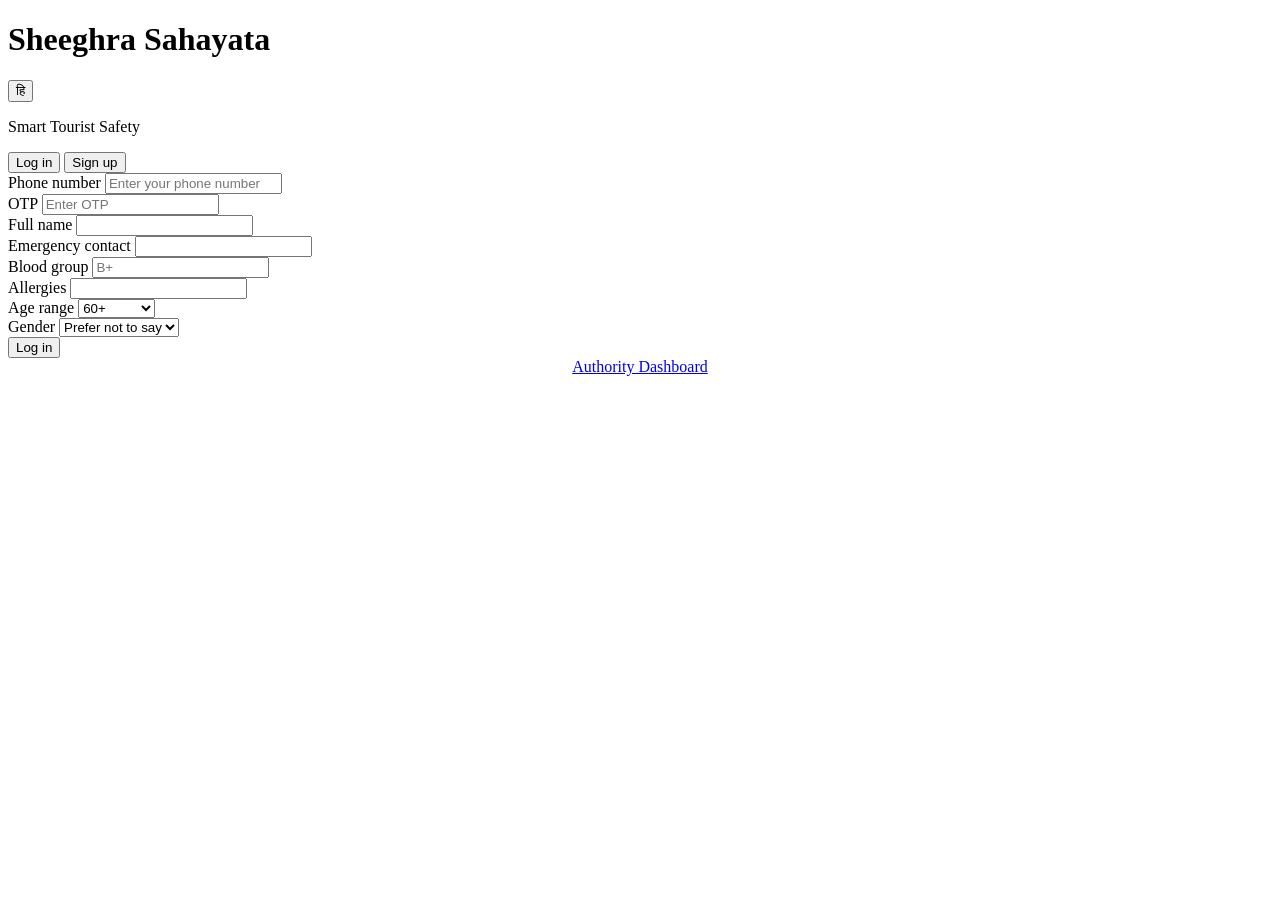
==== web/index.html @ beab582f "Initial Sheeghra Sahayata MVP: FastAPI, HTML frontend, Supabase schema. Includes SOS/trip APIs, seni" ====
<!DOCTYPE html>
<html lang="en">
<head>
  <meta charset="utf-8" />
  <meta name="viewport" content="width=device-width, initial-scale=1" />
  <title>Sheeghra Sahayata — Login</title>
  <link rel="preconnect" href="https://fonts.googleapis.com" />
  <link href="https://fonts.googleapis.com/css2?family=Noto+Sans+Devanagari:wght@400;600;700&family=Source+Sans+3:wght@400;600;700&display=swap" rel="stylesheet" />
  <link rel="stylesheet" href="/static/css/styles.css" />
</head>
<body>
  <main class="wrap">
    <div class="card stack">
      <div class="row spread">
        <h1 class="brand" id="brand">Sheeghra Sahayata</h1>
        <button type="button" class="btn btn-soft" id="lang-btn">हि</button>
      </div>
      <p class="tagline" id="tagline">Smart Tourist Safety</p>

      <div class="tabs">
        <button type="button" class="tab active" data-mode="login" id="tab-login">Log in</button>
        <button type="button" class="tab" data-mode="signup" id="tab-signup">Sign up</button>
      </div>

      <form id="auth-form" class="stack">
        <div>
          <label for="phone" id="lbl-phone">Phone number</label>
          <input class="field" id="phone" name="phone" placeholder="Enter your phone number" required />
        </div>
        <div>
          <label for="otp" id="lbl-otp">OTP</label>
          <input class="field" id="otp" name="otp" placeholder="Enter OTP" maxlength="6" required />
        </div>

        <div id="signup-fields" class="stack hidden">
          <div>
            <label for="name" id="lbl-name">Full name</label>
            <input class="field" id="name" />
          </div>
          <div>
            <label for="emergency" id="lbl-emergency">Emergency contact</label>
            <input class="field" id="emergency" />
          </div>
          <div class="row">
            <div style="flex:1">
              <label for="blood" id="lbl-blood">Blood group</label>
              <input class="field" id="blood" placeholder="B+" />
            </div>
            <div style="flex:1">
              <label for="allergies" id="lbl-allergies">Allergies</label>
              <input class="field" id="allergies" />
            </div>
          </div>
          <div>
            <label for="age" id="lbl-age">Age range</label>
            <select class="field" id="age">
              <option value="18-35">18–35</option>
              <option value="36-59">36–59</option>
              <option value="60+" selected>60+</option>
              <option value="under-18">Under 18</option>
            </select>
          </div>
          <div class="row">
            <div style="flex:1">
              <label for="gender" id="lbl-gender">Gender</label>
              <select class="field" id="gender">
                <option value="">Prefer not to say</option>
                <option value="female">Female</option>
                <option value="male">Male</option>
                <option value="other">Other</option>
              </select>
            </div>
          </div>
        </div>

        <div id="error" class="error hidden"></div>
        <button type="submit" class="btn btn-primary btn-block btn-lg" id="submit-btn">Log in</button>
      </form>

      <p class="muted" style="text-align:center;margin:0">
        <a href="/dashboard" id="dash-link">Authority Dashboard</a>
      </p>
    </div>
  </main>

  <script src="/static/js/api.js"></script>
  <script src="/static/js/i18n.js"></script>
  <script src="/static/js/ai.js"></script>
  <script src="/static/js/login.js"></script>
</body>
</html>
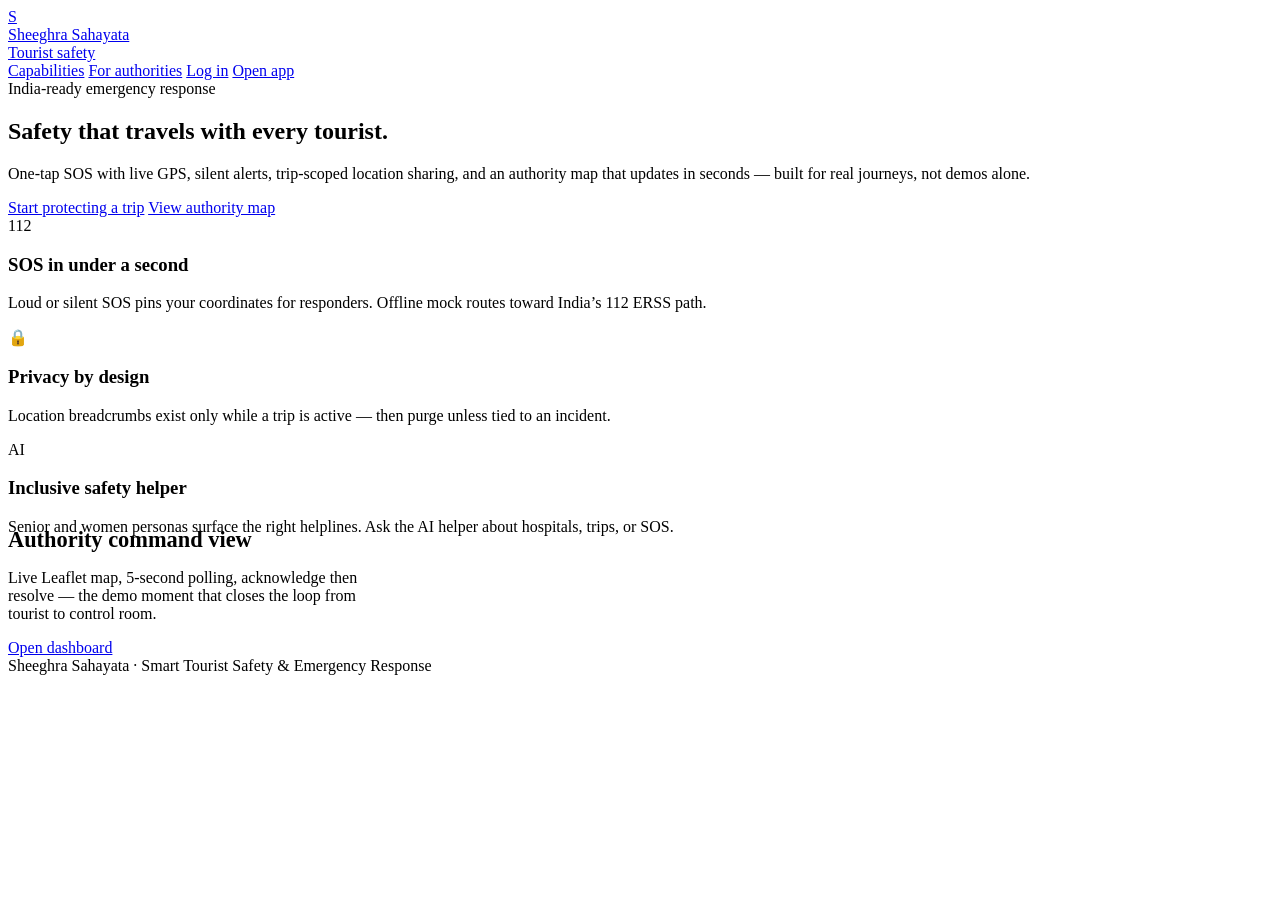
==== commit 7280136a: "Rebuild frontend with premium dark glass UI in HTML/CSS. Adds landing page, app shell sidebar, mobil" ====
--- a/web/index.html
+++ b/web/index.html
@@ -3,89 +3,78 @@
 <head>
   <meta charset="utf-8" />
   <meta name="viewport" content="width=device-width, initial-scale=1" />
-  <title>Sheeghra Sahayata — Login</title>
+  <title>Sheeghra Sahayata — Tourist Safety</title>
   <link rel="preconnect" href="https://fonts.googleapis.com" />
-  <link href="https://fonts.googleapis.com/css2?family=Noto+Sans+Devanagari:wght@400;600;700&family=Source+Sans+3:wght@400;600;700&display=swap" rel="stylesheet" />
+  <link href="https://fonts.googleapis.com/css2?family=DM+Sans:wght@400;500;600;700&family=JetBrains+Mono:wght@500;600&family=Syne:wght@600;700;800&display=swap" rel="stylesheet" />
   <link rel="stylesheet" href="/static/css/styles.css" />
 </head>
-<body>
-  <main class="wrap">
-    <div class="card stack">
+<body class="app-bg grid-glow">
+  <header class="pub-nav glass" id="pub-nav">
+    <a class="logo" href="/">
+      <span class="logo-mark">S</span>
+      <span>
+        <div class="logo-text">Sheeghra Sahayata</div>
+        <div class="logo-sub">Tourist safety</div>
+      </span>
+    </a>
+    <nav class="pub-links">
+      <a class="hide-sm" href="#features">Capabilities</a>
+      <a class="hide-sm" href="#authority">For authorities</a>
+      <a class="btn btn-ghost" href="/login">Log in</a>
+      <a class="btn btn-primary" href="/login">Open app</a>
+    </nav>
+  </header>
+
+  <section class="hero">
+    <div class="badge badge-accent reveal">India-ready emergency response</div>
+    <h1 class="reveal reveal-d1">Safety that travels with every tourist.</h1>
+    <p class="reveal reveal-d2">
+      One-tap SOS with live GPS, silent alerts, trip-scoped location sharing,
+      and an authority map that updates in seconds — built for real journeys, not demos alone.
+    </p>
+    <div class="hero-cta reveal reveal-d3">
+      <a class="btn btn-primary btn-lg" href="/login">Start protecting a trip</a>
+      <a class="btn btn-ghost btn-lg" href="/dashboard">View authority map</a>
+    </div>
+  </section>
+
+  <section class="feature-grid" id="features">
+    <article class="glass feature-card reveal reveal-d1">
+      <div class="feature-icon">112</div>
+      <h3>SOS in under a second</h3>
+      <p>Loud or silent SOS pins your coordinates for responders. Offline mock routes toward India’s 112 ERSS path.</p>
+    </article>
+    <article class="glass feature-card reveal reveal-d2">
+      <div class="feature-icon">🔒</div>
+      <h3>Privacy by design</h3>
+      <p>Location breadcrumbs exist only while a trip is active — then purge unless tied to an incident.</p>
+    </article>
+    <article class="glass feature-card reveal reveal-d3">
+      <div class="feature-icon">AI</div>
+      <h3>Inclusive safety helper</h3>
+      <p>Senior and women personas surface the right helplines. Ask the AI helper about hospitals, trips, or SOS.</p>
+    </article>
+  </section>
+
+  <section class="feature-grid" id="authority" style="margin-top:-2rem">
+    <article class="glass-strong feature-card reveal" style="grid-column:1/-1">
       <div class="row spread">
-        <h1 class="brand" id="brand">Sheeghra Sahayata</h1>
-        <button type="button" class="btn btn-soft" id="lang-btn">हि</button>
+        <div>
+          <h3 style="font-family:var(--font-display);font-size:1.4rem;margin-bottom:0.4rem">Authority command view</h3>
+          <p class="muted" style="max-width:48ch">Live Leaflet map, 5-second polling, acknowledge then resolve — the demo moment that closes the loop from tourist to control room.</p>
+        </div>
+        <a class="btn btn-soft" href="/dashboard">Open dashboard</a>
       </div>
-      <p class="tagline" id="tagline">Smart Tourist Safety</p>
+    </article>
+  </section>
 
-      <div class="tabs">
-        <button type="button" class="tab active" data-mode="login" id="tab-login">Log in</button>
-        <button type="button" class="tab" data-mode="signup" id="tab-signup">Sign up</button>
-      </div>
+  <footer class="pub-footer">
+    Sheeghra Sahayata · Smart Tourist Safety &amp; Emergency Response
+  </footer>
 
-      <form id="auth-form" class="stack">
-        <div>
-          <label for="phone" id="lbl-phone">Phone number</label>
-          <input class="field" id="phone" name="phone" placeholder="Enter your phone number" required />
-        </div>
-        <div>
-          <label for="otp" id="lbl-otp">OTP</label>
-          <input class="field" id="otp" name="otp" placeholder="Enter OTP" maxlength="6" required />
-        </div>
-
-        <div id="signup-fields" class="stack hidden">
-          <div>
-            <label for="name" id="lbl-name">Full name</label>
-            <input class="field" id="name" />
-          </div>
-          <div>
-            <label for="emergency" id="lbl-emergency">Emergency contact</label>
-            <input class="field" id="emergency" />
-          </div>
-          <div class="row">
-            <div style="flex:1">
-              <label for="blood" id="lbl-blood">Blood group</label>
-              <input class="field" id="blood" placeholder="B+" />
-            </div>
-            <div style="flex:1">
-              <label for="allergies" id="lbl-allergies">Allergies</label>
-              <input class="field" id="allergies" />
-            </div>
-          </div>
-          <div>
-            <label for="age" id="lbl-age">Age range</label>
-            <select class="field" id="age">
-              <option value="18-35">18–35</option>
-              <option value="36-59">36–59</option>
-              <option value="60+" selected>60+</option>
-              <option value="under-18">Under 18</option>
-            </select>
-          </div>
-          <div class="row">
-            <div style="flex:1">
-              <label for="gender" id="lbl-gender">Gender</label>
-              <select class="field" id="gender">
-                <option value="">Prefer not to say</option>
-                <option value="female">Female</option>
-                <option value="male">Male</option>
-                <option value="other">Other</option>
-              </select>
-            </div>
-          </div>
-        </div>
-
-        <div id="error" class="error hidden"></div>
-        <button type="submit" class="btn btn-primary btn-block btn-lg" id="submit-btn">Log in</button>
-      </form>
-
-      <p class="muted" style="text-align:center;margin:0">
-        <a href="/dashboard" id="dash-link">Authority Dashboard</a>
-      </p>
-    </div>
-  </main>
-
-  <script src="/static/js/api.js"></script>
-  <script src="/static/js/i18n.js"></script>
-  <script src="/static/js/ai.js"></script>
-  <script src="/static/js/login.js"></script>
+  <script>
+    const nav = document.getElementById("pub-nav");
+    window.addEventListener("scroll", () => nav.classList.toggle("scrolled", window.scrollY > 24), { passive: true });
+  </script>
 </body>
 </html>
